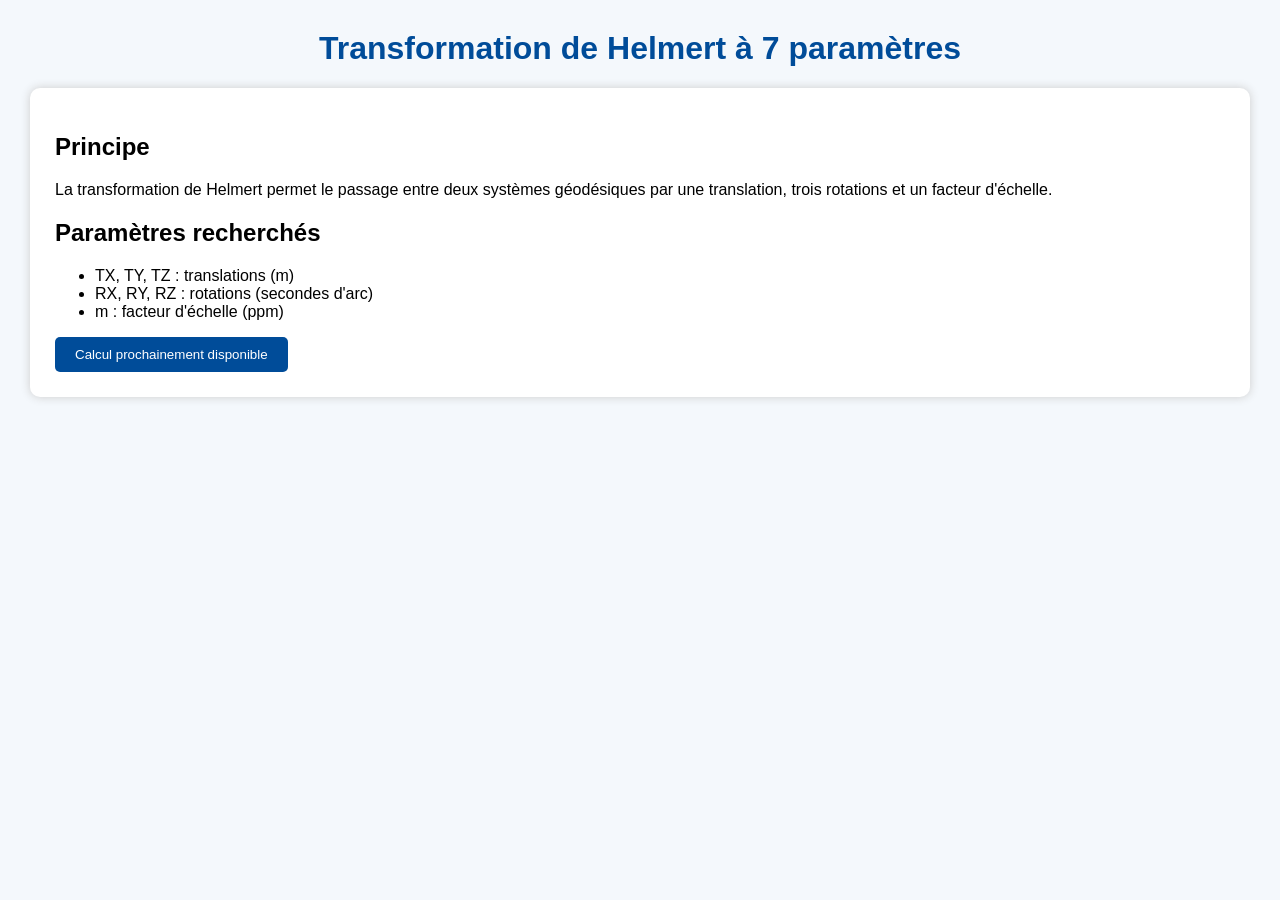
==== helmert.html @ 79d11c71 "Create helmert.html" ====
<!DOCTYPE html>
<html lang="fr">

<head>
<meta charset="UTF-8">
<title>GEO_TRANS - Helmert 7 paramètres</title>

<style>

body{
font-family:Arial;
background:#f4f8fc;
margin:30px;
}

h1{
text-align:center;
color:#004c99;
}

.card{
background:white;
padding:25px;
border-radius:10px;
box-shadow:0 0 10px #ccc;
}

button{
background:#004c99;
color:white;
padding:10px 20px;
border:none;
border-radius:5px;
}

</style>

</head>


<body>

<h1>Transformation de Helmert à 7 paramètres</h1>


<div class="card">

<h2>Principe</h2>

<p>
La transformation de Helmert permet le passage entre deux systèmes
géodésiques par une translation, trois rotations et un facteur d'échelle.
</p>


<h2>Paramètres recherchés</h2>

<ul>
<li>TX, TY, TZ : translations (m)</li>
<li>RX, RY, RZ : rotations (secondes d'arc)</li>
<li>m : facteur d'échelle (ppm)</li>
</ul>


<button>
Calcul prochainement disponible
</button>


</div>


</body>
</html>
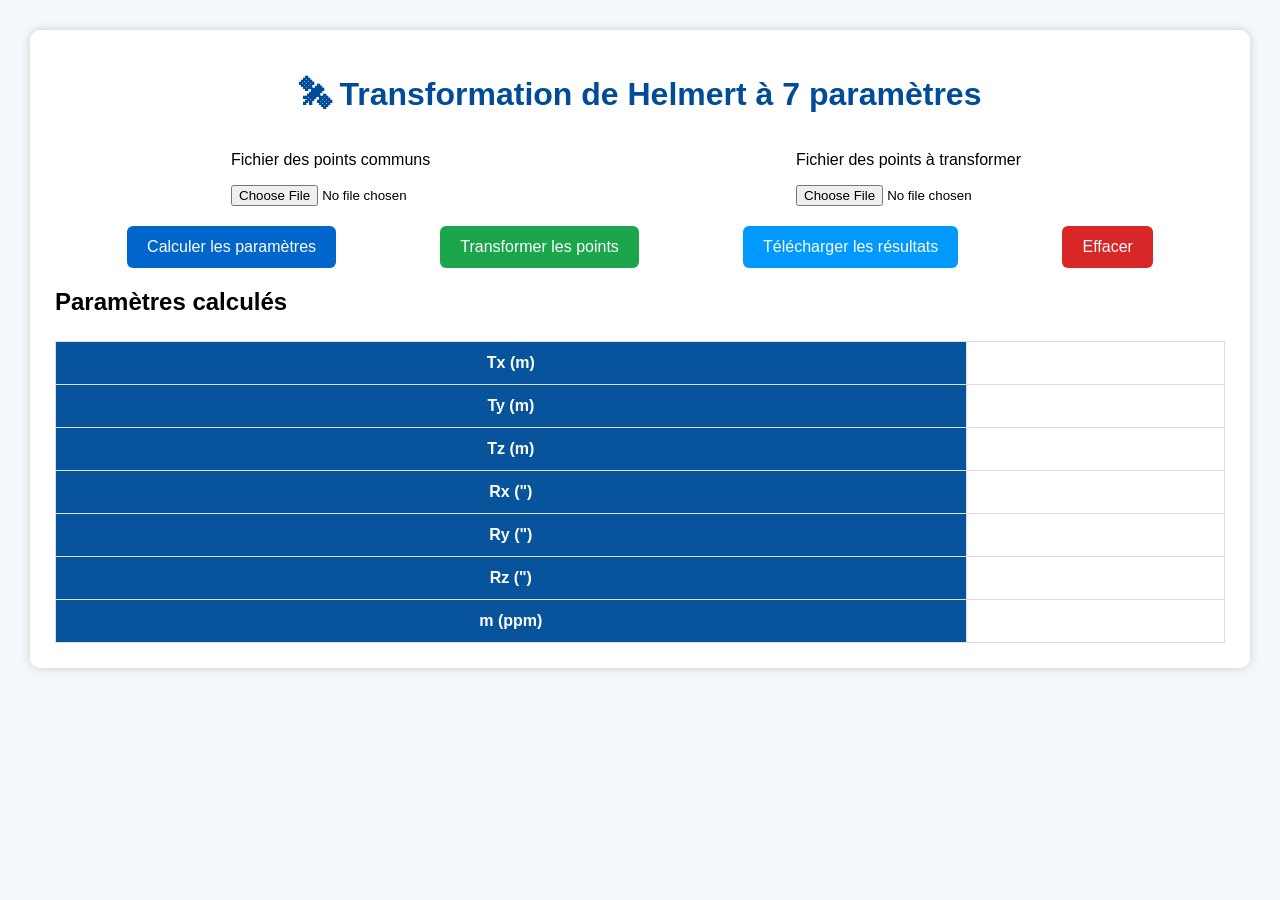
==== commit 94fef0cb: "Update helmert.html" ====
--- a/helmert.html
+++ b/helmert.html
@@ -2,6 +2,7 @@
 <html lang="fr">
 
 <head>
+
 <meta charset="UTF-8">
 <title>GEO_TRANS - Helmert 7 paramètres</title>
 
@@ -25,12 +26,53 @@
 box-shadow:0 0 10px #ccc;
 }
 
+.zone{
+display:flex;
+justify-content:space-around;
+margin:20px;
+}
+
 button{
-background:#004c99;
+padding:12px 20px;
+border:none;
+border-radius:6px;
 color:white;
-padding:10px 20px;
-border:none;
-border-radius:5px;
+font-size:16px;
+cursor:pointer;
+}
+
+.calcul{
+background:#0066cc;
+}
+
+.trans{
+background:#1ca64c;
+}
+
+.download{
+background:#0099ff;
+}
+
+.clear{
+background:#d92626;
+}
+
+table{
+width:100%;
+margin-top:25px;
+border-collapse:collapse;
+}
+
+td{
+border:1px solid #ddd;
+padding:12px;
+}
+
+.param{
+background:#07549c;
+color:white;
+font-weight:bold;
+text-align:center;
 }
 
 </style>
@@ -40,35 +82,126 @@
 
 <body>
 
-<h1>Transformation de Helmert à 7 paramètres</h1>
-
 
 <div class="card">
 
-<h2>Principe</h2>
-
-<p>
-La transformation de Helmert permet le passage entre deux systèmes
-géodésiques par une translation, trois rotations et un facteur d'échelle.
-</p>
-
-
-<h2>Paramètres recherchés</h2>
-
-<ul>
-<li>TX, TY, TZ : translations (m)</li>
-<li>RX, RY, RZ : rotations (secondes d'arc)</li>
-<li>m : facteur d'échelle (ppm)</li>
-</ul>
-
-
-<button>
-Calcul prochainement disponible
-</button>
-
-
-</div>
+<h1>🛰 Transformation de Helmert à 7 paramètres</h1>
+
+
+<div class="zone">
+
+<div>
+<p>Fichier des points communs</p>
+<input type="file" id="calage">
+</div>
+
+
+<div>
+<p>Fichier des points à transformer</p>
+<input type="file" id="points">
+</div>
+
+
+</div>
+
+
+
+<div class="zone">
+
+<button class="calcul">
+Calculer les paramètres
+</button>
+
+<button class="trans">
+Transformer les points
+</button>
+
+<button class="download">
+Télécharger les résultats
+</button>
+
+<button class="clear">
+Effacer
+</button>
+
+
+</div>
+
+
+
+<h2>Paramètres calculés</h2>
+
+
+<table>
+
+<tr>
+<td class="param">Tx (m)</td>
+<td id="tx"></td>
+</tr>
+
+<tr>
+<td class="param">Ty (m)</td>
+<td id="ty"></td>
+</tr>
+
+<tr>
+<td class="param">Tz (m)</td>
+<td id="tz"></td>
+</tr>
+
+<tr>
+<td class="param">Rx (")</td>
+<td id="rx"></td>
+</tr>
+
+<tr>
+<td class="param">Ry (")</td>
+<td id="ry"></td>
+</tr>
+
+<tr>
+<td class="param">Rz (")</td>
+<td id="rz"></td>
+</tr>
+
+<tr>
+<td class="param">m (ppm)</td>
+<td id="ppm"></td>
+</tr>
+
+
+</table>
+
+
+</div>
+
+
+<script>
+
+
+document.querySelector(".calcul").onclick=function(){
+
+/*
+Le moteur Helmert sera ajouté ici
+*/
+
+alert("Module de calcul Helmert prêt pour intégration");
+
+
+}
+
+
+
+document.querySelector(".clear").onclick=function(){
+
+document.querySelectorAll("td").forEach(e=>e.innerHTML="");
+
+}
+
+
+</script>
 
 
 </body>
+
 </html>
